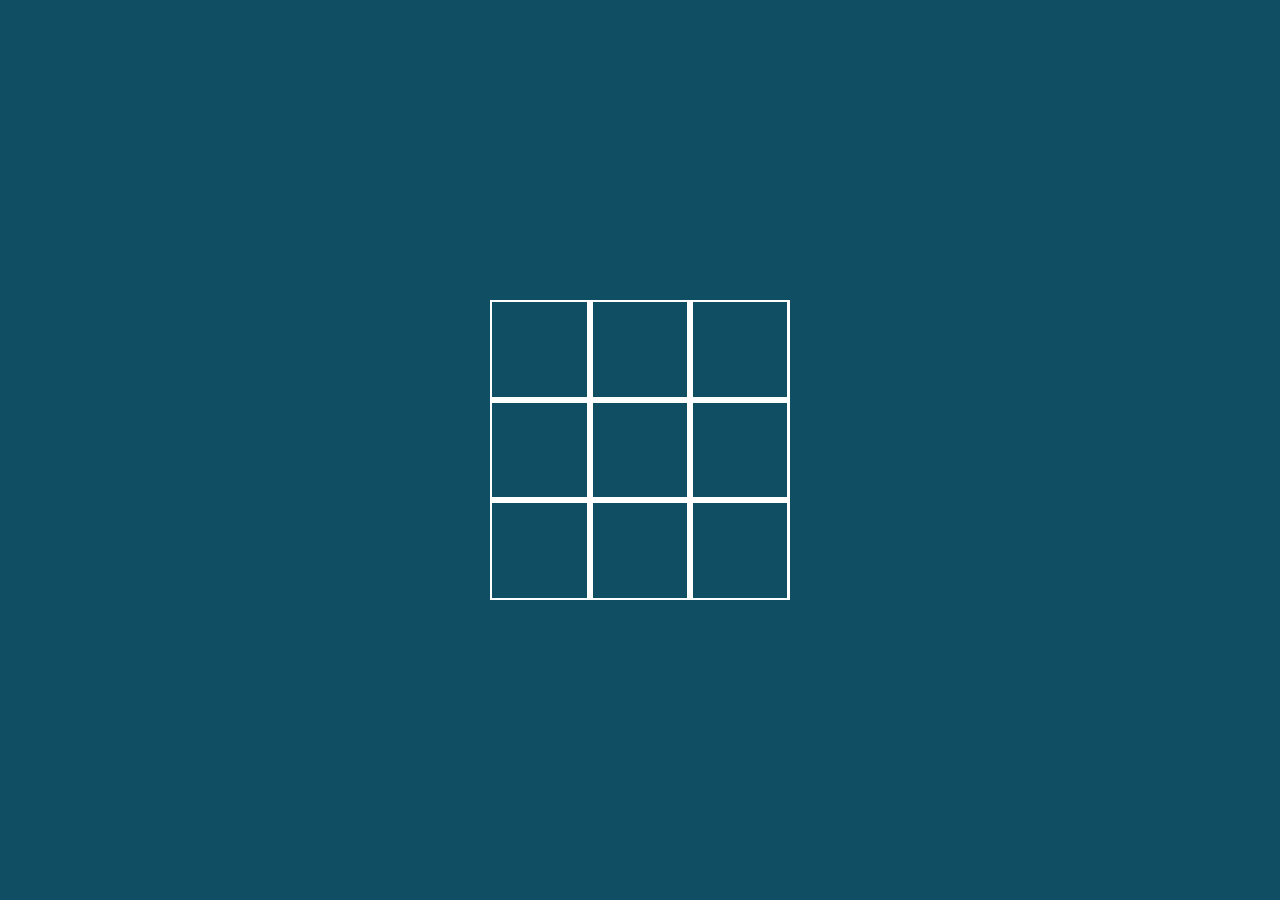
==== TicTacToe/index.html @ 5828762d "Added tictactoe Game" ====
<!DOCTYPE html>
<html lang="en">
  <head>
    <meta charset="UTF-8" />
    <meta name="viewport" content="width=device-width, initial-scale=1.0" />
    <title>Tic Tac Toe</title>
    <link rel="preconnect" href="https://fonts.gstatic.com" />
    <link
      href="https://fonts.googleapis.com/css2?family=Bangers&display=swap"
      rel="stylesheet"
    />
    <link rel="stylesheet" href="./styles.css" />
    <script src="./app.js" defer></script>
  </head>
  <body>
    <div class="board" id="board">
      <div class="cell" data-cell></div>
      <div class="cell" data-cell></div>
      <div class="cell" data-cell></div>
      <div class="cell" data-cell></div>
      <div class="cell" data-cell></div>
      <div class="cell" data-cell></div>
      <div class="cell" data-cell></div>
      <div class="cell" data-cell></div>
      <div class="cell" data-cell></div>
    </div>
    <div class="winning-message" id="winningMessage">
      <div data-winning-message-text></div>
      <button id="restartButton">Restart</button>
    </div>
  </body>
</html>
---- TicTacToe/styles.css ----
*,
*::after,
*::before {
  box-sizing: border-box;
}

:root {
  --cell-size: 100px;
  --mark-size: calc(var(--cell-size) * 0.7);
}

body {
  margin: 0;
  background: #0f4e63;
}

.board {
  width: 100vw;
  height: 100vh;
  display: grid;
  justify-content: center;
  align-content: center;
  justify-items: center;
  align-items: center;
  grid-template-columns: repeat(3, auto);
}

.cell {
  width: var(--cell-size);
  height: var(--cell-size);
  border: 3px solid white;
  display: flex;
  justify-content: center;
  align-items: center;
  position: relative;
  cursor: pointer;
}

.cell:first-child,
.cell:nth-child(2),
.cell:nth-child(3) {
  border-top: 2px solid white;
}

.cell:nth-child(3n + 1) {
  border-left: 2px solid white;
}

.cell:nth-child(3n + 3) {
  border-right: 2px solid whitee;
}

.cell:last-child,
.cell:nth-child(8),
.cell:nth-child(7) {
  border-bottom: 2px solid white;
}

.cell.x,
.cell.o {
  cursor: not-allowed;
}

.cell.x::before,
.cell.x::after {
  background-color: #f77431;
}

.board.x .cell:not(.x):not(.o):hover::before,
.board.x .cell:not(.x):not(.o):hover::after {
  background-color: #ffd6c2;
}

.cell.x::before,
.cell.x::after,
.board.x .cell:not(.x):not(.o):hover::before,
.board.x .cell:not(.x):not(.o):hover::after {
  content: "";
  position: absolute;
  width: calc(var(--mark-size) * 0.15);
  height: var(--mark-size);
}

.cell.x::before,
.board.x .cell:not(.x):not(.o):hover::before {
  transform: rotate(45deg);
}

.cell.x::after,
.board.x .cell:not(.x):not(.o):hover::after {
  transform: rotate(-45deg);
}

.cell.o::before,
.cell.o::after {
  background-color: #b8d254;
}

.board.o .cell:not(.x):not(.o):hover::before,
.board.o .cell:not(.x):not(.o):hover::after {
  background-color: #bbc398;
}

.cell.o::before,
.cell.o::after,
.board.o .cell:not(.x):not(.o):hover::before,
.board.o .cell:not(.x):not(.o):hover::after {
  content: "";
  position: absolute;
  border-radius: 50%;
}

.cell.o::before,
.board.o .cell:not(.x):not(.o):hover::before {
  width: var(--mark-size);
  height: var(--mark-size);
}

.cell.o::after,
.board.o .cell:not(.x):not(.o):hover::after {
  width: calc(var(--mark-size) * 0.7);
  height: calc(var(--mark-size) * 0.7);
  background-color: #0f4e63;
}

.winning-message {
  display: none;
  position: fixed;
  top: 0;
  left: 0;
  right: 0;
  bottom: 0;
  background-color: rgba(0, 0, 0, 0.9);
  justify-content: center;
  align-items: center;
  color: white;
  font-size: 5rem;
  font-family: "Bangers", cursive;
  flex-direction: column;
}

.winning-message button {
  font-size: 3rem;
  background-color: white;
  border: 1px solid black;
  padding: 0.25em 0.5em;
  cursor: pointer;
  font-family: "Bangers", cursive;
}

.winning-message button:hover {
  background-color: black;
  color: white;
  border-color: white;
}

.winning-message.show {
  display: flex;
}
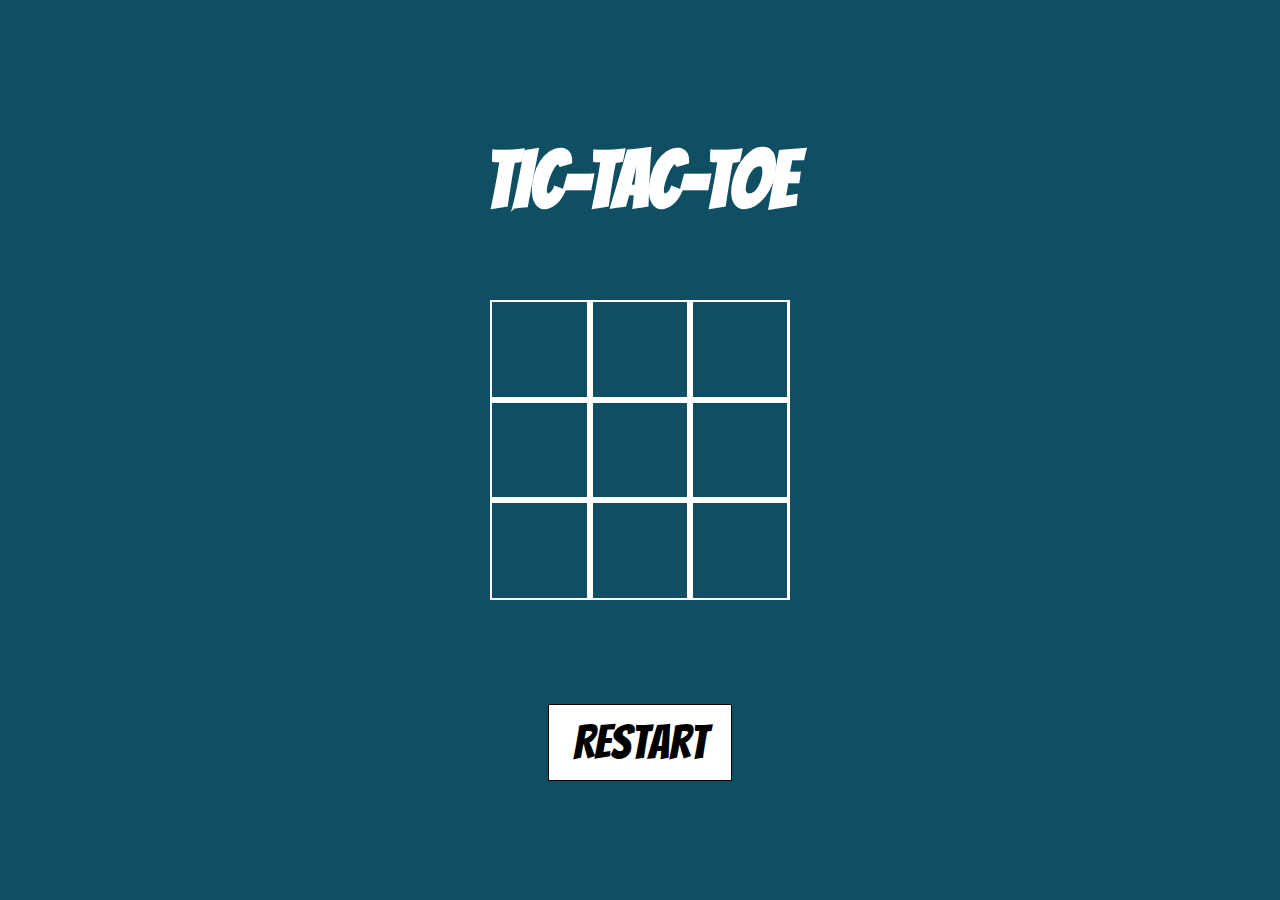
==== commit 05fdc901: "added restart button" ====
--- a/TicTacToe/index.html
+++ b/TicTacToe/index.html
@@ -3,7 +3,7 @@
   <head>
     <meta charset="UTF-8" />
     <meta name="viewport" content="width=device-width, initial-scale=1.0" />
-    <title>Tic Tac Toe</title>
+    <title>Tic Tac Toe game by Alex Pasoquin</title>
     <link rel="preconnect" href="https://fonts.gstatic.com" />
     <link
       href="https://fonts.googleapis.com/css2?family=Bangers&display=swap"
@@ -13,6 +13,7 @@
     <script src="./app.js" defer></script>
   </head>
   <body>
+    <h1>TIC-TAC-TOE</h1>
     <div class="board" id="board">
       <div class="cell" data-cell></div>
       <div class="cell" data-cell></div>
@@ -24,6 +25,9 @@
       <div class="cell" data-cell></div>
       <div class="cell" data-cell></div>
     </div>
+    <div class="restartOnScreen">
+      <button id="restartButton">Restart</button>
+    </div>
     <div class="winning-message" id="winningMessage">
       <div data-winning-message-text></div>
       <button id="restartButton">Restart</button>
--- a/TicTacToe/styles.css
+++ b/TicTacToe/styles.css
@@ -157,3 +157,49 @@
 .winning-message.show {
   display: flex;
 }
+
+h1 {
+  display: flex;
+  position: absolute;
+  top: 0;
+  left: 0;
+  right: 0;
+  bottom: 55%;
+  justify-content: center;
+  align-items: center;
+  color: white;
+  font-size: 5rem;
+  font-family: "Bangers", cursive;
+  flex-direction: column;
+  margin-bottom: 100px;
+}
+
+.restartOnScreen {
+  display: flex;
+  position: fixed;
+  top: 65%;
+  left: 0;
+  right: 0;
+  bottom: 0;
+  justify-content: center;
+  align-items: center;
+  color: white;
+  font-size: 5rem;
+  font-family: "Bangers", cursive;
+  flex-direction: column;
+}
+
+.restartOnScreen button {
+  font-size: 3rem;
+  background-color: white;
+  border: 1px solid black;
+  padding: 0.25em 0.5em;
+  cursor: pointer;
+  font-family: "Bangers", cursive;
+}
+
+.restartOnScreen button:hover {
+  background-color: black;
+  color: white;
+  border-color: white;
+}
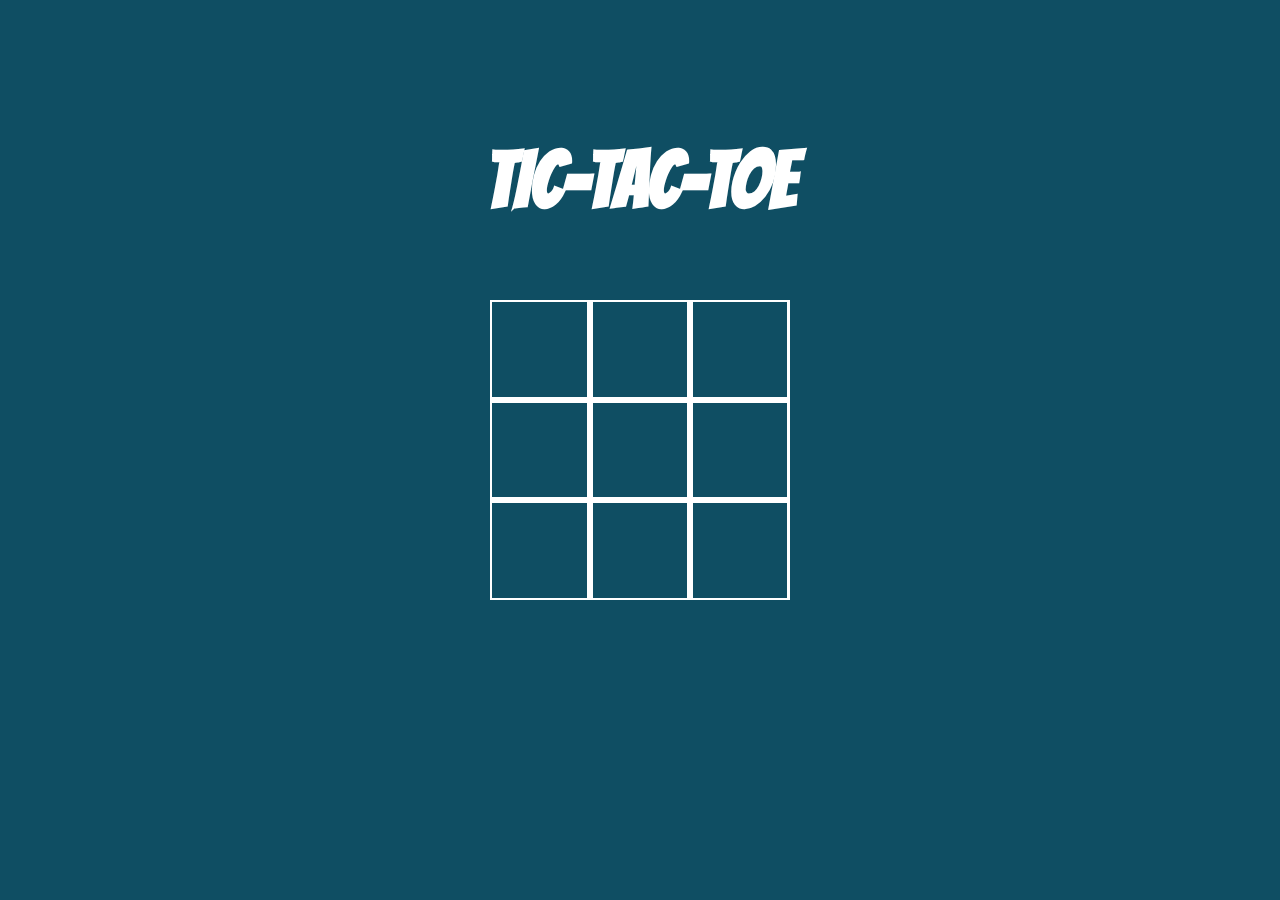
==== commit 6cd3d872: "fixed weird error" ====
--- a/TicTacToe/index.html
+++ b/TicTacToe/index.html
@@ -25,9 +25,9 @@
       <div class="cell" data-cell></div>
       <div class="cell" data-cell></div>
     </div>
-    <div class="restartOnScreen">
+    <!-- <div class="restartOnScreen">
       <button id="restartButton">Restart</button>
-    </div>
+    </div> -->
     <div class="winning-message" id="winningMessage">
       <div data-winning-message-text></div>
       <button id="restartButton">Restart</button>
--- a/TicTacToe/styles.css
+++ b/TicTacToe/styles.css
@@ -174,7 +174,7 @@
   margin-bottom: 100px;
 }
 
-.restartOnScreen {
+/* .restartOnScreen {
   display: flex;
   position: fixed;
   top: 65%;
@@ -202,4 +202,4 @@
   background-color: black;
   color: white;
   border-color: white;
-}
+} */
